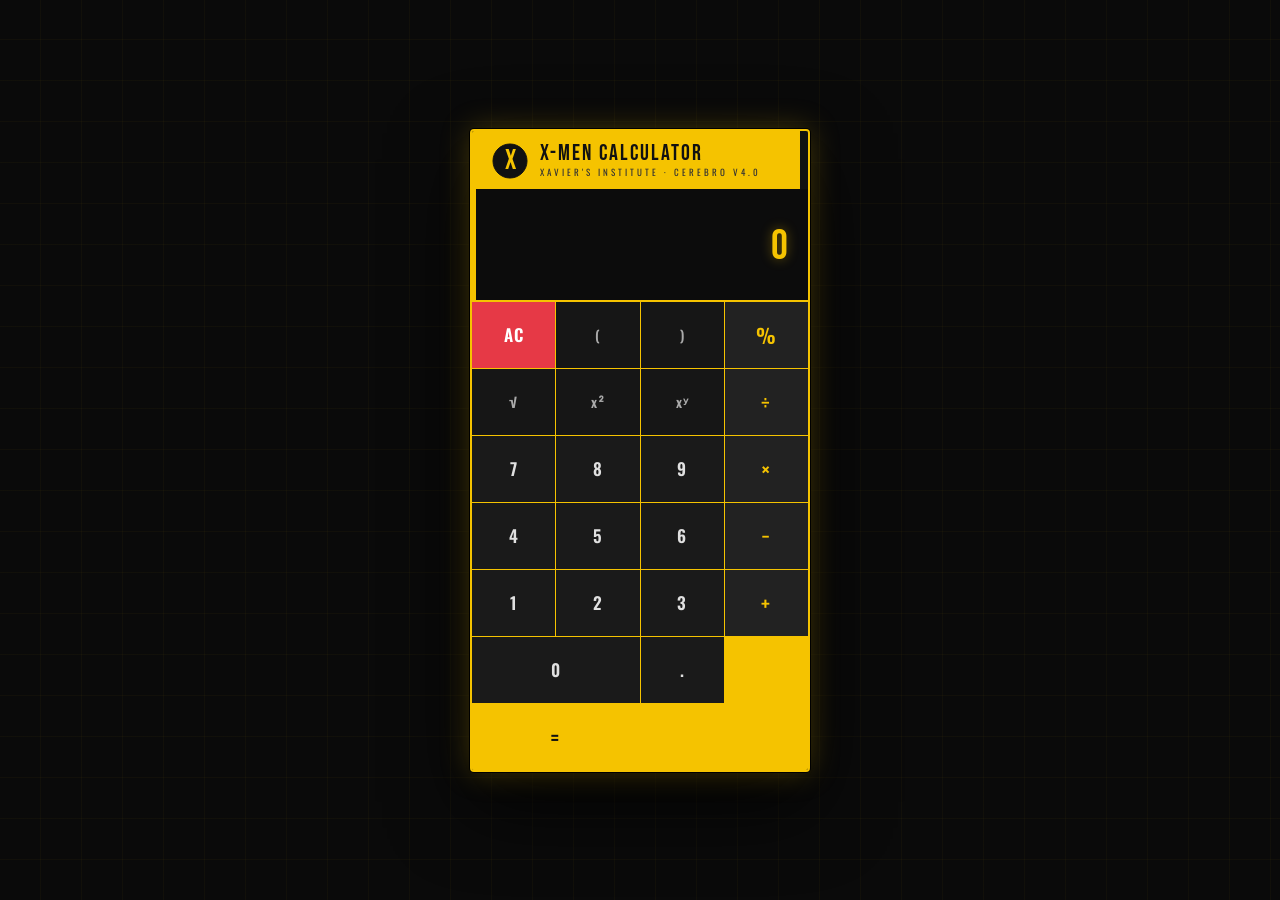
==== calculator/static/index.html @ fb1d0424 "Add FastAPI calculator and Flask weather app with hourly/5-day forecast" ====
<!DOCTYPE html>
<html lang="en">
<head>
  <meta charset="UTF-8" />
  <meta name="viewport" content="width=device-width, initial-scale=1.0" />
  <title>X-Men Calculator</title>
  <style>
    @import url('https://fonts.googleapis.com/css2?family=Bebas+Neue&family=Oswald:wght@400;600&display=swap');

    *, *::before, *::after { box-sizing: border-box; margin: 0; padding: 0; }

    body {
      display: flex;
      justify-content: center;
      align-items: center;
      min-height: 100vh;
      background: #0a0a0a;
      font-family: 'Oswald', sans-serif;
      background-image:
        repeating-linear-gradient(0deg, transparent, transparent 40px, rgba(255,205,0,0.03) 40px, rgba(255,205,0,0.03) 41px),
        repeating-linear-gradient(90deg, transparent, transparent 40px, rgba(255,205,0,0.03) 40px, rgba(255,205,0,0.03) 41px);
    }

    .calc {
      background: #111;
      border: 2px solid #f5c300;
      border-radius: 4px;
      padding: 0;
      width: 340px;
      box-shadow:
        0 0 0 1px #000,
        0 0 30px rgba(245,195,0,0.25),
        0 30px 80px rgba(0,0,0,0.8);
      overflow: hidden;
    }

    /* Header */
    .header {
      background: #f5c300;
      padding: 12px 20px 10px;
      display: flex;
      align-items: center;
      gap: 12px;
      position: relative;
    }
    .x-logo {
      width: 36px;
      height: 36px;
      flex-shrink: 0;
    }
    .header-text {
      display: flex;
      flex-direction: column;
    }
    .header-title {
      font-family: 'Bebas Neue', sans-serif;
      font-size: 22px;
      color: #111;
      letter-spacing: 2px;
      line-height: 1;
    }
    .header-sub {
      font-size: 9px;
      color: #333;
      letter-spacing: 3px;
      text-transform: uppercase;
    }
    .header-stripe {
      position: absolute;
      right: 0; top: 0; bottom: 0;
      width: 8px;
      background: #111;
    }

    /* Display */
    #display {
      background: #0c0c0c;
      border-bottom: 2px solid #f5c300;
      padding: 14px 18px 12px;
      text-align: right;
      position: relative;
    }
    #display::before {
      content: '';
      position: absolute;
      left: 0; top: 0; bottom: 0;
      width: 4px;
      background: #f5c300;
    }
    #expression {
      color: #888;
      font-size: 13px;
      min-height: 18px;
      word-break: break-all;
      letter-spacing: 1px;
    }
    #result {
      color: #f5c300;
      font-family: 'Bebas Neue', sans-serif;
      font-size: 42px;
      letter-spacing: 2px;
      min-height: 48px;
      word-break: break-all;
      text-shadow: 0 0 12px rgba(245,195,0,0.4);
    }
    #error {
      color: #e63946;
      font-size: 12px;
      min-height: 16px;
      letter-spacing: 1px;
    }

    /* Button grid */
    .grid {
      display: grid;
      grid-template-columns: repeat(4, 1fr);
      gap: 1px;
      background: #f5c300;
      border-top: none;
    }

    button {
      border: none;
      font-family: 'Oswald', sans-serif;
      font-size: 17px;
      font-weight: 600;
      height: 66px;
      cursor: pointer;
      letter-spacing: 1px;
      transition: filter 0.08s, transform 0.06s;
      position: relative;
      overflow: hidden;
    }
    button::after {
      content: '';
      position: absolute;
      inset: 0;
      background: rgba(255,255,255,0);
      transition: background 0.1s;
    }
    button:hover::after  { background: rgba(255,255,255,0.06); }
    button:active::after { background: rgba(255,255,255,0.15); }
    button:active { transform: scale(0.96); }

    .btn-num {
      background: #1a1a1a;
      color: #e0e0e0;
    }
    .btn-op {
      background: #222;
      color: #f5c300;
      font-size: 20px;
    }
    .btn-fn {
      background: #161616;
      color: #aaa;
      font-size: 14px;
    }
    .btn-eq {
      background: #f5c300;
      color: #111;
      grid-column: span 2;
      font-size: 22px;
      letter-spacing: 2px;
    }
    .btn-eq:hover::after { background: rgba(0,0,0,0.1); }
    .btn-clr {
      background: #e63946;
      color: #fff;
    }
    .btn-zero { grid-column: span 2; }
  </style>
</head>
<body>
<div class="calc">
  <div class="header">
    <!-- X logo SVG -->
    <svg class="x-logo" viewBox="0 0 36 36" fill="none" xmlns="http://www.w3.org/2000/svg">
      <ellipse cx="18" cy="18" rx="17" ry="17" fill="#111" stroke="#111" stroke-width="1"/>
      <text x="18" y="26" text-anchor="middle" font-family="'Bebas Neue', sans-serif" font-size="28" fill="#f5c300" letter-spacing="-1">X</text>
    </svg>
    <div class="header-text">
      <div class="header-title">X-Men Calculator</div>
      <div class="header-sub">Xavier's Institute · Cerebro v4.0</div>
    </div>
    <div class="header-stripe"></div>
  </div>

  <div id="display">
    <div id="expression"></div>
    <div id="result">0</div>
    <div id="error"></div>
  </div>

  <div class="grid">
    <button class="btn-clr"               onclick="clear_all()">AC</button>
    <button class="btn-fn"                onclick="append('(')">(</button>
    <button class="btn-fn"                onclick="append(')')">)</button>
    <button class="btn-op"                onclick="append('%')">%</button>

    <button class="btn-fn"                onclick="append('sqrt(')">√</button>
    <button class="btn-fn"                onclick="append('**2')">x²</button>
    <button class="btn-fn"                onclick="append('**')">xʸ</button>
    <button class="btn-op"                onclick="append('/')">÷</button>

    <button class="btn-num"               onclick="append('7')">7</button>
    <button class="btn-num"               onclick="append('8')">8</button>
    <button class="btn-num"               onclick="append('9')">9</button>
    <button class="btn-op"                onclick="append('*')">×</button>

    <button class="btn-num"               onclick="append('4')">4</button>
    <button class="btn-num"               onclick="append('5')">5</button>
    <button class="btn-num"               onclick="append('6')">6</button>
    <button class="btn-op"                onclick="append('-')">−</button>

    <button class="btn-num"               onclick="append('1')">1</button>
    <button class="btn-num"               onclick="append('2')">2</button>
    <button class="btn-num"               onclick="append('3')">3</button>
    <button class="btn-op"                onclick="append('+')">+</button>

    <button class="btn-num btn-zero"      onclick="append('0')">0</button>
    <button class="btn-num"               onclick="append('.')">.</button>
    <button class="btn-eq"                onclick="calculate()">=</button>
  </div>
</div>

<script>
  let expr = '';

  function append(val) {
    expr += val;
    document.getElementById('expression').textContent = expr;
    document.getElementById('error').textContent = '';
  }

  function clear_all() {
    expr = '';
    document.getElementById('expression').textContent = '';
    document.getElementById('result').textContent = '0';
    document.getElementById('error').textContent = '';
  }

  async function calculate() {
    if (!expr) return;
    try {
      const res = await fetch('/api/calc', {
        method: 'POST',
        headers: { 'Content-Type': 'application/json' },
        body: JSON.stringify({ expression: expr })
      });
      const data = await res.json();
      if (data.error) {
        document.getElementById('error').textContent = data.error;
        document.getElementById('result').textContent = '';
      } else {
        document.getElementById('result').textContent = data.result;
        document.getElementById('error').textContent = '';
        expr = String(data.result);
      }
    } catch {
      document.getElementById('error').textContent = 'Network error';
    }
  }

  document.addEventListener('keydown', e => {
    if (e.key === 'Enter') calculate();
    else if (e.key === 'Backspace') { expr = expr.slice(0, -1); document.getElementById('expression').textContent = expr; }
    else if (e.key === 'Escape') clear_all();
    else if ('0123456789+-*/.()%'.includes(e.key)) append(e.key);
  });
</script>
</body>
</html>
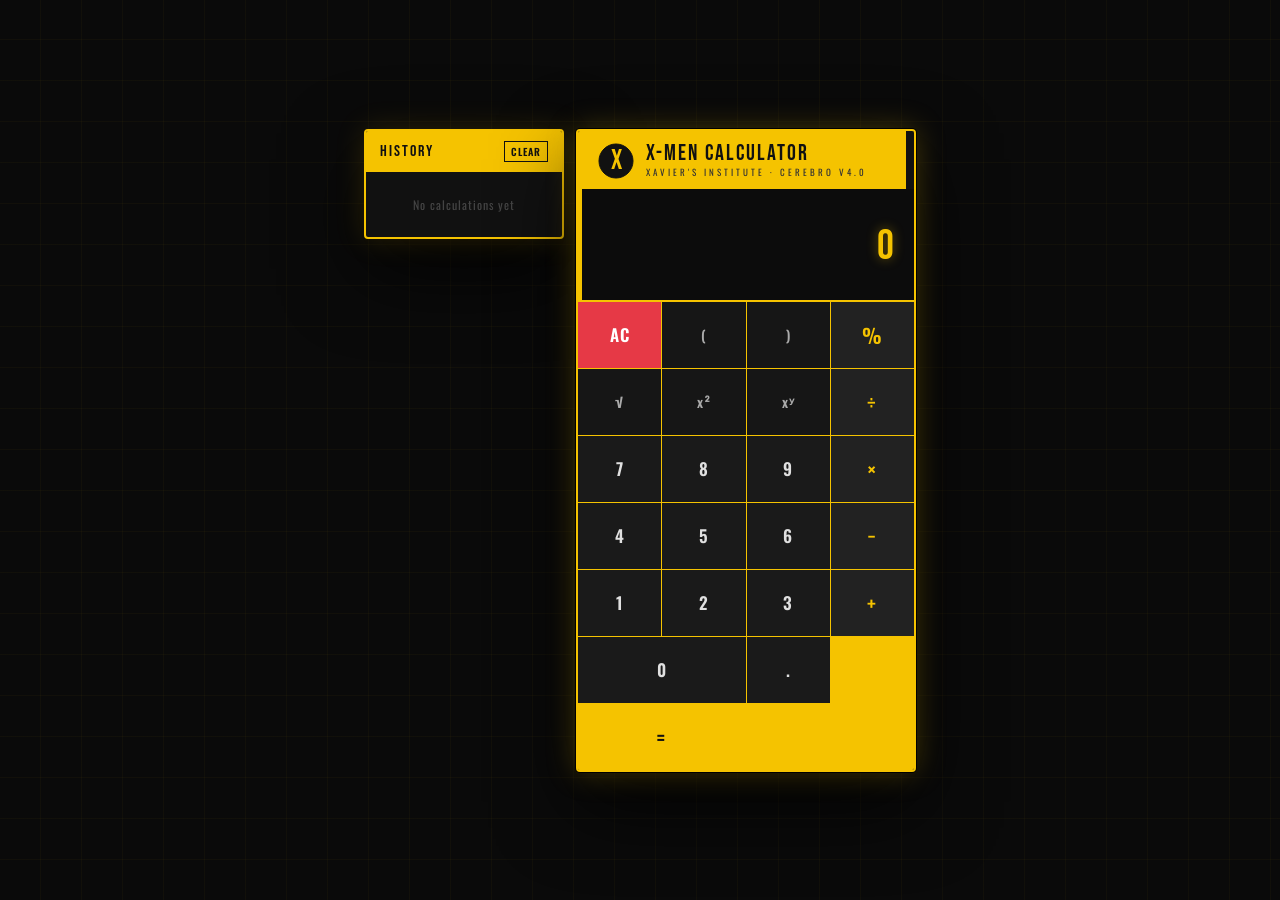
==== commit bceb8890: "Add calculation history sidebar to calculator (#1) Stores up to 20 past calculations in localStorage" ====
--- a/calculator/static/index.html
+++ b/calculator/static/index.html
@@ -19,6 +19,94 @@
       background-image:
         repeating-linear-gradient(0deg, transparent, transparent 40px, rgba(255,205,0,0.03) 40px, rgba(255,205,0,0.03) 41px),
         repeating-linear-gradient(90deg, transparent, transparent 40px, rgba(255,205,0,0.03) 40px, rgba(255,205,0,0.03) 41px);
+    }
+
+    .wrapper {
+      display: flex;
+      align-items: flex-start;
+      gap: 12px;
+    }
+
+    .history {
+      width: 200px;
+      background: #111;
+      border: 2px solid #f5c300;
+      border-radius: 4px;
+      overflow: hidden;
+      box-shadow: 0 0 30px rgba(245,195,0,0.15), 0 30px 80px rgba(0,0,0,0.8);
+      max-height: 580px;
+      display: flex;
+      flex-direction: column;
+    }
+
+    .history-header {
+      background: #f5c300;
+      padding: 10px 14px;
+      display: flex;
+      justify-content: space-between;
+      align-items: center;
+    }
+
+    .history-header span {
+      font-family: 'Bebas Neue', sans-serif;
+      font-size: 16px;
+      color: #111;
+      letter-spacing: 2px;
+    }
+
+    .history-clear {
+      background: none;
+      border: 1px solid #111;
+      color: #111;
+      font-family: 'Oswald', sans-serif;
+      font-size: 10px;
+      font-weight: 600;
+      padding: 2px 6px;
+      cursor: pointer;
+      letter-spacing: 1px;
+      height: auto;
+    }
+    .history-clear:hover::after { background: none; }
+    .history-clear:active { transform: none; }
+
+    .history-list {
+      overflow-y: auto;
+      flex: 1;
+    }
+
+    .history-list::-webkit-scrollbar { width: 4px; }
+    .history-list::-webkit-scrollbar-track { background: #111; }
+    .history-list::-webkit-scrollbar-thumb { background: #f5c300; }
+
+    .history-item {
+      padding: 10px 14px;
+      border-bottom: 1px solid #1e1e1e;
+      cursor: pointer;
+      transition: background 0.1s;
+    }
+    .history-item:hover { background: #1a1a1a; }
+
+    .history-expr {
+      color: #888;
+      font-size: 11px;
+      letter-spacing: 1px;
+      word-break: break-all;
+    }
+
+    .history-result {
+      color: #f5c300;
+      font-family: 'Bebas Neue', sans-serif;
+      font-size: 20px;
+      letter-spacing: 1px;
+      word-break: break-all;
+    }
+
+    .history-empty {
+      color: #444;
+      font-size: 12px;
+      text-align: center;
+      padding: 24px 14px;
+      letter-spacing: 1px;
     }
 
     .calc {
@@ -172,6 +260,16 @@
   </style>
 </head>
 <body>
+<div class="wrapper">
+<div class="history">
+  <div class="history-header">
+    <span>History</span>
+    <button class="history-clear" onclick="clearHistory()">CLEAR</button>
+  </div>
+  <div class="history-list" id="historyList">
+    <div class="history-empty" id="historyEmpty">No calculations yet</div>
+  </div>
+</div>
 <div class="calc">
   <div class="header">
     <!-- X logo SVG -->
@@ -223,9 +321,58 @@
     <button class="btn-eq"                onclick="calculate()">=</button>
   </div>
 </div>
+</div>
 
 <script>
   let expr = '';
+  const MAX_HISTORY = 20;
+
+  function getHistory() {
+    return JSON.parse(localStorage.getItem('calcHistory') || '[]');
+  }
+
+  function saveHistory(history) {
+    localStorage.setItem('calcHistory', JSON.stringify(history));
+  }
+
+  function addToHistory(expression, result) {
+    const history = getHistory();
+    history.unshift({ expression, result });
+    if (history.length > MAX_HISTORY) history.pop();
+    saveHistory(history);
+    renderHistory();
+  }
+
+  function renderHistory() {
+    const history = getHistory();
+    const list = document.getElementById('historyList');
+    const empty = document.getElementById('historyEmpty');
+    const items = list.querySelectorAll('.history-item');
+    items.forEach(i => i.remove());
+
+    if (history.length === 0) {
+      empty.style.display = 'block';
+      return;
+    }
+    empty.style.display = 'none';
+    history.forEach(({ expression, result }) => {
+      const item = document.createElement('div');
+      item.className = 'history-item';
+      item.innerHTML = `<div class="history-expr">${expression}</div><div class="history-result">${result}</div>`;
+      item.onclick = () => {
+        expr = expression;
+        document.getElementById('expression').textContent = expr;
+        document.getElementById('result').textContent = result;
+        document.getElementById('error').textContent = '';
+      };
+      list.appendChild(item);
+    });
+  }
+
+  function clearHistory() {
+    localStorage.removeItem('calcHistory');
+    renderHistory();
+  }
 
   function append(val) {
     expr += val;
@@ -255,6 +402,7 @@
       } else {
         document.getElementById('result').textContent = data.result;
         document.getElementById('error').textContent = '';
+        addToHistory(expr, data.result);
         expr = String(data.result);
       }
     } catch {
@@ -268,6 +416,8 @@
     else if (e.key === 'Escape') clear_all();
     else if ('0123456789+-*/.()%'.includes(e.key)) append(e.key);
   });
+
+  renderHistory();
 </script>
 </body>
 </html>
